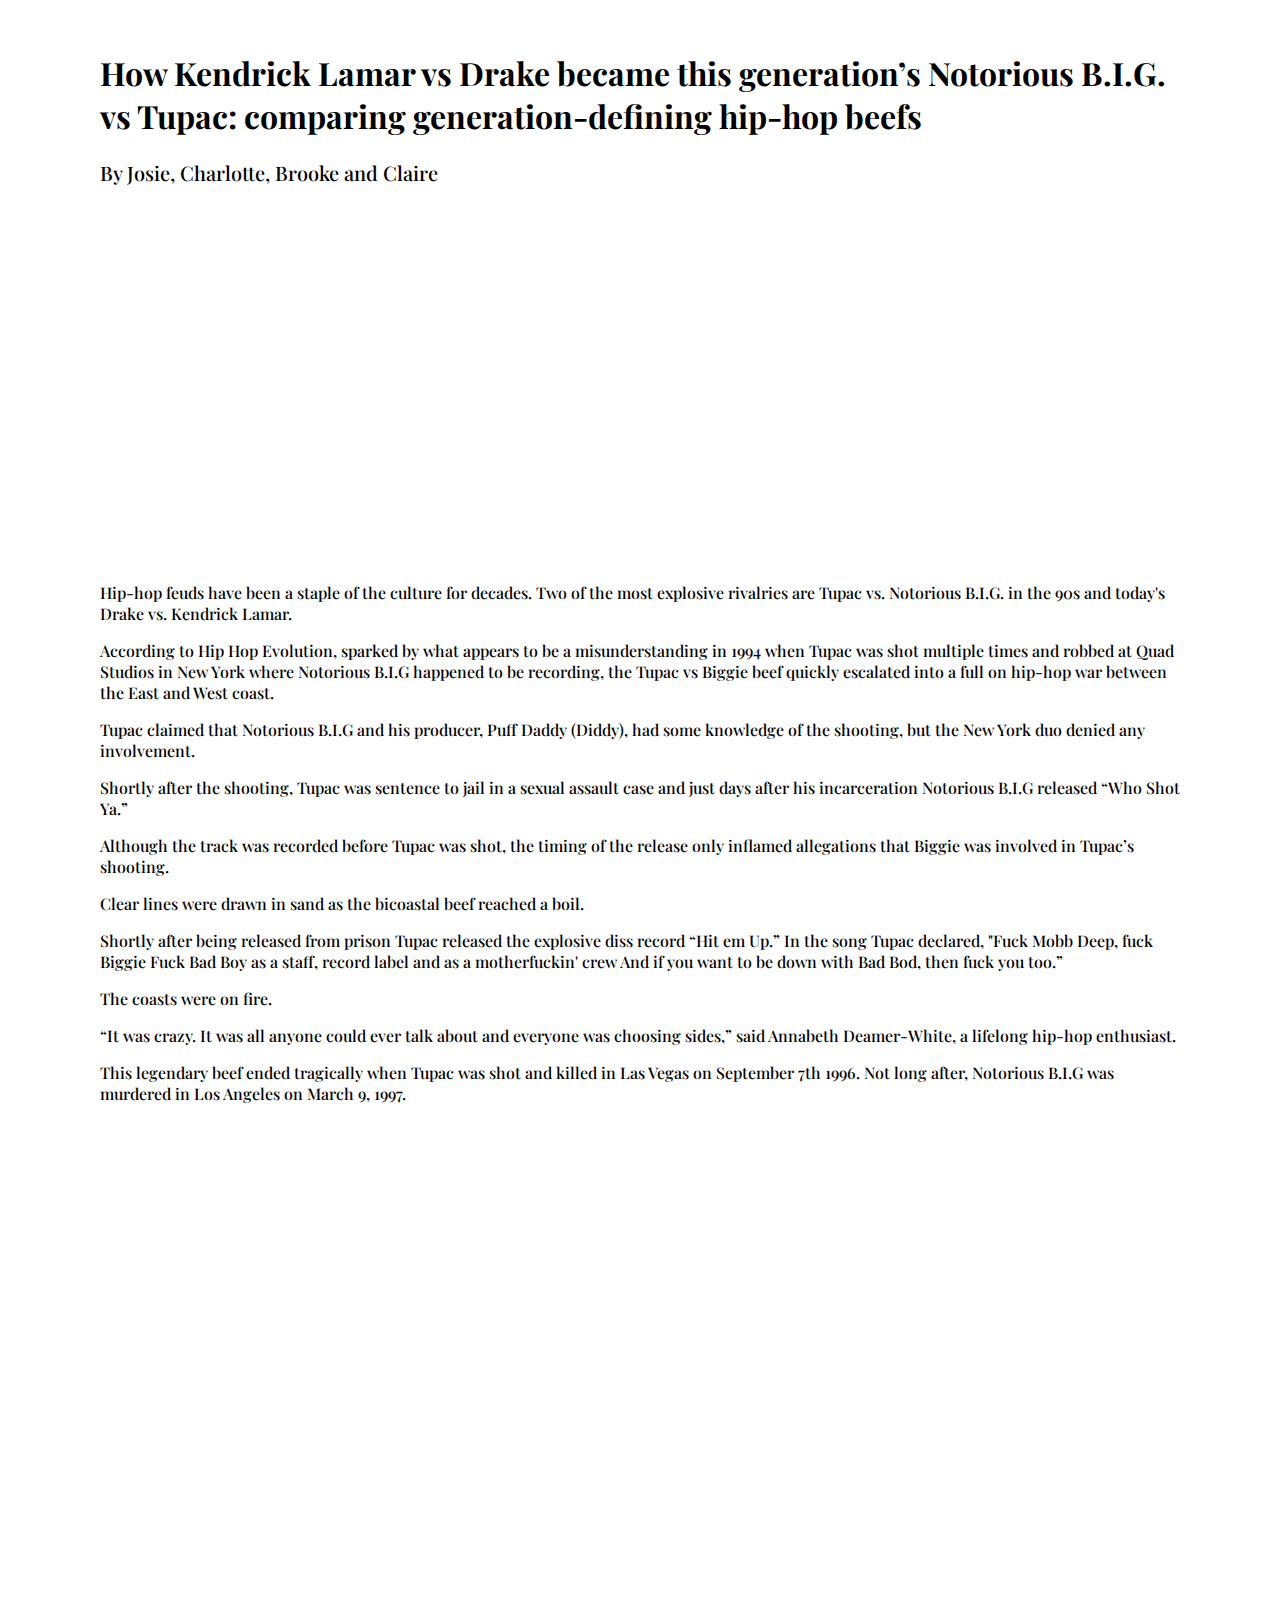
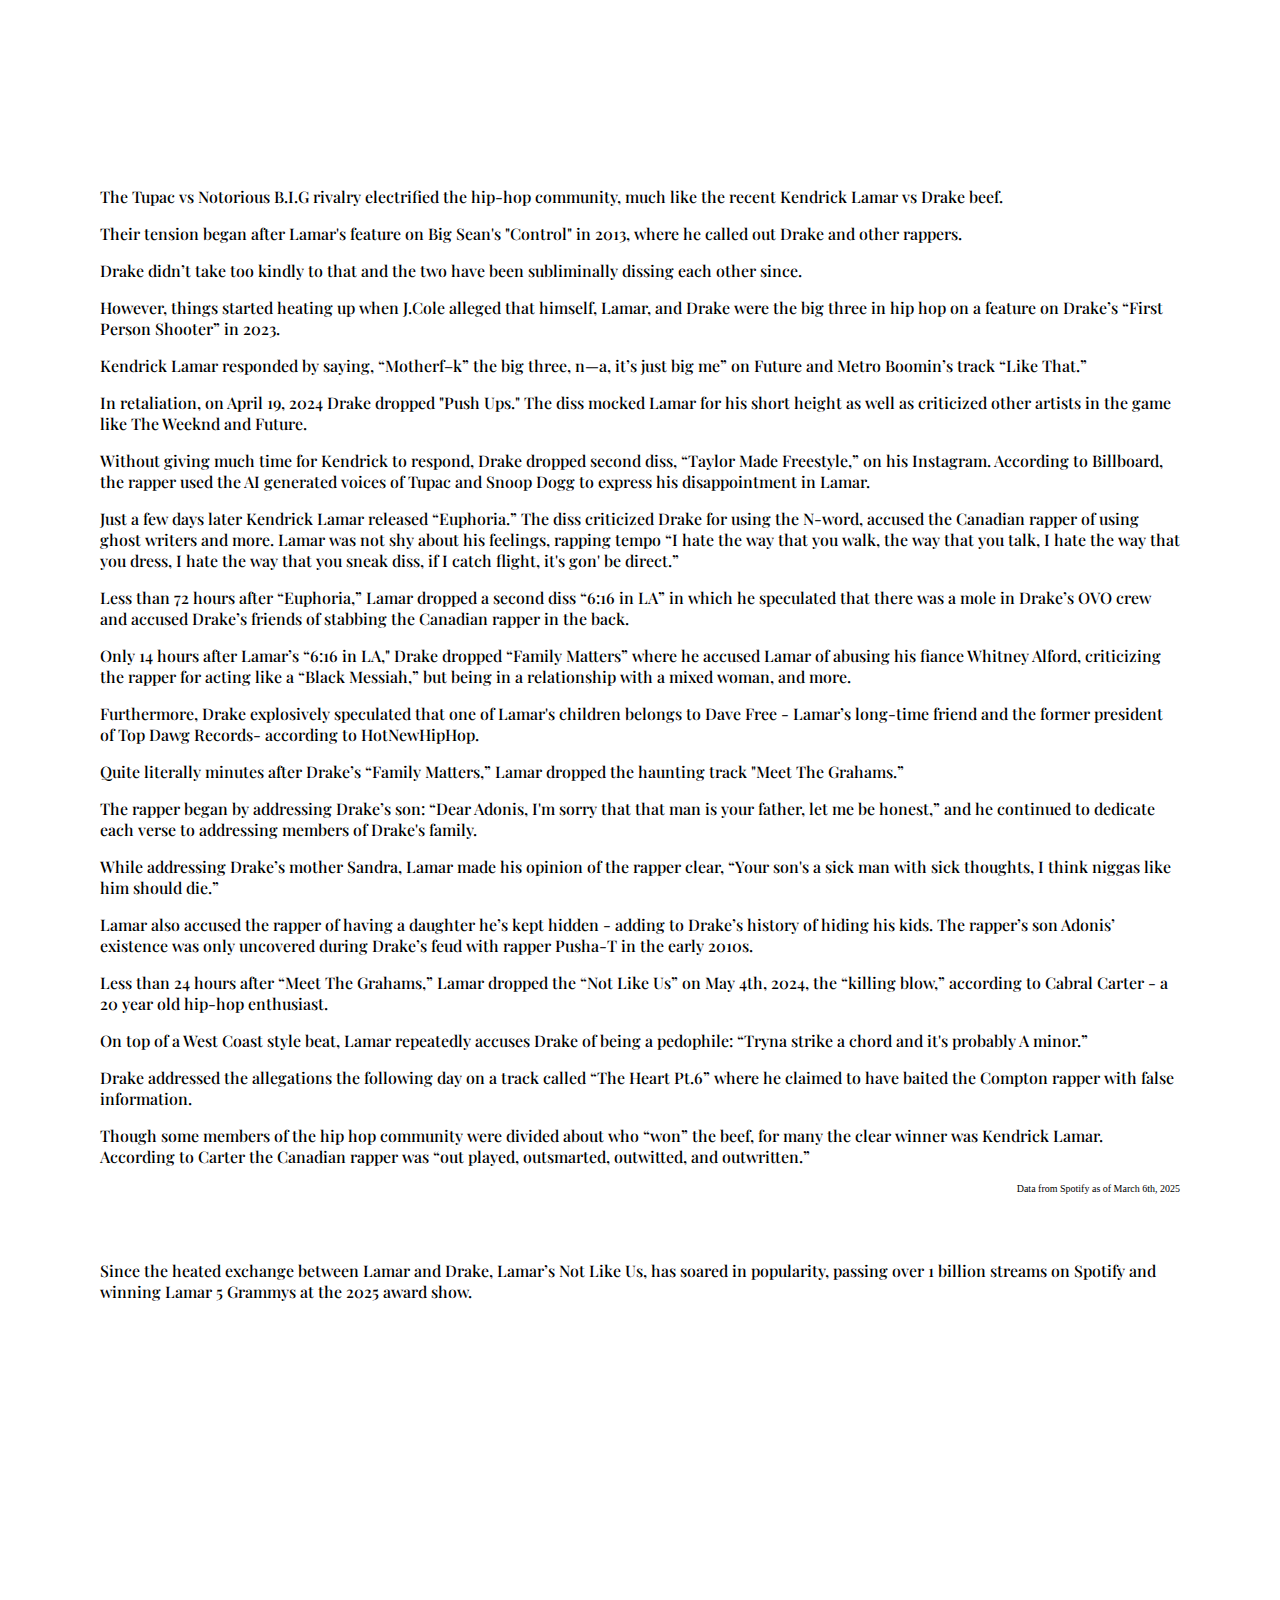
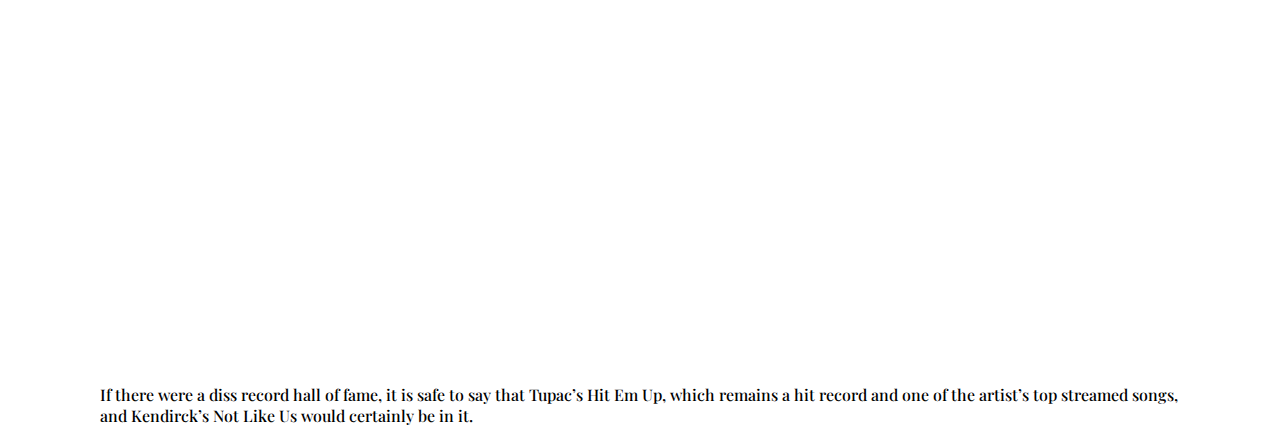
==== diss_track_project/index.html @ 76eb393b "group project finished with soundcite" ====
<!DOCTYPE html>
<html lang="en">
<head>

<link href="style.css" type="text/css" rel="stylesheet">
<a href="Juxta.jpg" download></a>
<a href="Juxta(2).webp" download></a>
<link rel="preconnect" href="https://fonts.googleapis.com">
<link rel="preconnect" href="https://fonts.gstatic.com" crossorigin>
<link href="https://fonts.googleapis.com/css2?family=Playfair+Display:ital,wght@0,400..900;1,400..900&display=swap" rel="stylesheet">
<head>
    <meta charset="UTF-8">
    <title>SoundCite MP3 Example</title>
    
    <!-- SoundCite CSS -->
    <link href="https://cdn.knightlab.com/libs/soundcite/latest/css/player.css" rel="stylesheet" type="text/css">
</head>

</head>


<body>
<div id="everything">
<h1>How Kendrick Lamar vs Drake became this generation’s Notorious B.I.G. vs Tupac: comparing generation-defining hip-hop beefs
</h1>
<div id = "byline" > By Josie, Charlotte, Brooke and Claire </div>


<!-- Allows users to download both of the static juxtapose images if juxtapose (the website) doesn't work -->
<!-- Embeds the Juxtapose interactive into the story -->
<div class="tupacjuxt">
<iframe frameborder="0" class="juxtapose" width="50%" height="350" src="https://cdn.knightlab.com/libs/juxtapose/latest/embed/index.html?uid=ca8bb888-fab3-11ef-9397-d93975fe8866" alt = "A Juxtapose slider comparing Kendrick Lamar and Drake to Biggie and Tupac"> </iframe>
</div>
<P>Hip-hop feuds have been a staple of the culture for decades. Two of the most explosive rivalries are Tupac vs. Notorious B.I.G. in the 90s and today's Drake vs. Kendrick Lamar.
</P>
<p>According to Hip Hop Evolution, sparked by what appears to be a misunderstanding in 1994 when Tupac was shot multiple times and robbed at Quad Studios in New York where Notorious B.I.G happened to be recording, the Tupac vs Biggie beef quickly escalated into a full on hip-hop war between the East and West coast.
</p>
<p>Tupac claimed that Notorious B.I.G and his producer, Puff Daddy (Diddy), had some knowledge of the shooting, but the New York duo denied any involvement.
</p>
<p>Shortly after the shooting, Tupac was sentence to jail in a sexual assault case and just days after his incarceration Notorious B.I.G released “Who Shot Ya.”
</p>
<p>Although the track was recorded before Tupac was shot, the timing of the release only inflamed allegations that Biggie was involved in Tupac’s shooting.
</p>
<p>Clear lines were drawn in sand as the bicoastal beef reached a boil.
</p>

<body>
    
    <p>Shortly after being released from prison Tupac released the explosive diss record “Hit em Up.” 
        In the song Tupac declared,

    <!-- This is the actual audio embed with the mp3 file -->
    <span class="soundcite" data-url="audio/fuck_mobb.mp3" data-plays="1">
        "Fuck Mobb Deep, fuck Biggie Fuck Bad Boy as a staff, record label and as a motherfuckin' 
        crew And if you want to be down with Bad Bod, then fuck you too.” </span>
    
    <!-- SoundCite JS - These need to be at the end of the body -->
    <script src="https://connect.soundcloud.com/sdk/sdk-3.3.2.js"></script>
    <script src="https://cdn.knightlab.com/libs/soundcite/latest/js/soundcite.min.js"></script>
</body>
</html>

<p>The coasts were on fire.
</p>
<p>“It was crazy. It was all anyone could ever talk about and everyone was choosing sides,” said Annabeth Deamer-White, a lifelong hip-hop enthusiast.
</p>
<p>This legendary beef ended tragically when Tupac was shot and killed in Las Vegas on September 7th 1996. Not long after, Notorious B.I.G was murdered in Los Angeles on March 9, 1997.
 <div id="content">
   <iframe src='https://cdn.knightlab.com/libs/timeline3/latest/embed/index.html?source=v2:2PACX-1vSgqRgg9u5lz9oXwgt3lnvcIDR_izvdSo0LzaxijfHwG-pThgbfVSO4kdqxJpXQ-SPNCX5XE_FA3Bhp&font=Default&lang=en&initial_zoom=2&height=650' width= 90%' height='650' webkitallowfullscreen mozallowfullscreen allowfullscreen frameborder='0'></iframe>
   </div> 
</p>
<p>The Tupac vs Notorious B.I.G rivalry electrified the hip-hop community, much like the recent Kendrick Lamar vs Drake beef.
</p>
<p>Their tension began after Lamar's feature on Big Sean's "Control" in 2013, where he called out Drake and other rappers.
</p>
<p>Drake didn’t take too kindly to that and the two have been subliminally dissing each other since. </p>
<p>However, things started heating up when J.Cole alleged that himself, Lamar, and Drake were the big three in hip hop on a feature on Drake’s “First Person Shooter” in 2023.
</p>


<body>    
    <p>Kendrick Lamar responded by saying,

    <!-- This is the actual audio embed with the mp3 file -->
    <span class="soundcite" data-url="audio/likethat.mp3" data-plays="1">“Motherf–k” the big three, 
        n—a, it’s just big me” on Future and Metro Boomin’s track “Like That.”
    
    <!-- SoundCite JS - These need to be at the end of the body -->
    <script src="https://connect.soundcloud.com/sdk/sdk-3.3.2.js"></script>
    <script src="https://cdn.knightlab.com/libs/soundcite/latest/js/soundcite.min.js"></script>
</body>
</html>

<p>In retaliation, on April 19, 2024 Drake dropped "Push Ups." The diss mocked Lamar for his short height as well as criticized other artists in the game like The Weeknd and Future.
</p>
<p>Without giving much time for Kendrick to respond, Drake dropped second diss, “Taylor Made Freestyle,” on his Instagram. According to Billboard, the rapper used the AI generated voices of Tupac and Snoop Dogg to express his disappointment in Lamar.
</p>

<body>
    
    <p>Just a few days later Kendrick Lamar released “Euphoria.” 
        The diss criticized Drake for using the N-word, accused the Canadian rapper of using 
        ghost writers and more. Lamar was not shy about his feelings, rapping tempo


    <!-- This is the actual audio embed with the mp3 file -->
    <span class="soundcite" data-url="audio/euphoria.mp3" data-plays="1">
        “I hate the way that you walk, the way that you talk, I hate the way that you dress, 
        I hate the way that you sneak diss, if I catch flight, it's gon' be direct.”</span>
    
    <!-- SoundCite JS - These need to be at the end of the body -->
    <script src="https://connect.soundcloud.com/sdk/sdk-3.3.2.js"></script>
    <script src="https://cdn.knightlab.com/libs/soundcite/latest/js/soundcite.min.js"></script>
</body>
</html>


<p>Less than 72 hours after “Euphoria,” Lamar dropped a second diss “6:16 in LA” in which he speculated that there was a mole in Drake’s OVO crew and accused Drake’s friends of stabbing the Canadian rapper in the back.
</p>
<p>Only 14 hours after Lamar’s “6:16 in LA," Drake dropped “Family Matters” where he accused Lamar of abusing his fiance Whitney Alford, criticizing the rapper for acting like a “Black Messiah,” but being in a relationship with a mixed woman, and more.
</p>
<p>Furthermore, Drake explosively speculated that one of Lamar's children belongs to Dave Free - Lamar’s long-time friend and the former president of Top Dawg Records- according to HotNewHipHop.
</p>
<p>Quite literally minutes after Drake’s “Family Matters,” Lamar dropped the haunting track "Meet The Grahams.”
</p>

<body>    
    <p>The rapper began by addressing Drake’s son: 

        <span class="soundcite" data-url="audio/dear_adonis.mp3" data-plays="1">
        “Dear Adonis, I'm sorry that that man is your father, let me be honest,”
</span> and he continued to dedicate each verse to addressing members of Drake's family.
    
    <!-- SoundCite JS -->
    <script src="https://connect.soundcloud.com/sdk/sdk-3.3.2.js"></script>
    <script src="https://cdn.knightlab.com/libs/soundcite/latest/js/soundcite.min.js"></script>
</body>
</html>

<body>    
    <p>While addressing Drake’s mother Sandra, Lamar made his opinion of the rapper clear, 

    <span class="soundcite" data-url="audio/your_son.mp3" data-plays="1">
        “Your son's a sick man with sick thoughts, I think niggas like him should die.” </span>
    
    <!-- SoundCite JS -->
    <script src="https://connect.soundcloud.com/sdk/sdk-3.3.2.js"></script>
    <script src="https://cdn.knightlab.com/libs/soundcite/latest/js/soundcite.min.js"></script>
</body>
</html>

<p>Lamar also accused the rapper of having a daughter he’s kept hidden - adding to Drake’s history of hiding his kids. The rapper’s son Adonis’ existence was only uncovered during Drake’s feud with rapper Pusha-T in the early 2010s.
</p>
<p>Less than 24 hours after “Meet The Grahams,” Lamar dropped the “Not Like Us” on May 4th, 2024, the “killing blow,” according to Cabral Carter - a 20 year old hip-hop enthusiast.
</p>

<body>    
    <p>On top of a West Coast style beat, Lamar repeatedly accuses Drake of being a pedophile:

    <span class="soundcite" data-url="audio/tryna_strike.mp3" data-plays="1">
        “Tryna strike a chord and it's probably A minor.” </span>
    
    <!-- SoundCite JS -->
    <script src="https://connect.soundcloud.com/sdk/sdk-3.3.2.js"></script>
    <script src="https://cdn.knightlab.com/libs/soundcite/latest/js/soundcite.min.js"></script>
</body>
</html>

<p>Drake addressed the allegations the following day on a track called “The Heart Pt.6” where he claimed to have baited the Compton rapper with false information.
</p>
<p>Though some members of the hip hop community were divided about who “won” the beef, for many the clear winner was Kendrick Lamar. According to Carter the Canadian rapper was “out played, outsmarted, outwitted, and outwritten.”
</p>
<!--Divides, contains, and organizes the main content into one section-->
<div id = "content">
   <!--If Flourish crashes or doesn't work, people can download a static image of the chart-->
   <a href="chart.png" download></a>
   <!--Embeds the flourish chart into the story-->
  <div class="flourish-embed flourish-chart" data-src="visualisation/21967413"><script src="https://public.flourish.studio/resources/embed.js"></script><noscript><img src="https://public.flourish.studio/visualisation/21967413/thumbnail" width="100%" alt="chart visualization" /></noscript></div>
  <!--Adds the source at a small text underneath the chart-->
  <p class ="cutline">Data from Spotify as of March 6th, 2025</p>
<p>Since the heated exchange between Lamar and Drake, Lamar’s Not Like Us, has soared in popularity, passing over 1 billion streams on Spotify and winning Lamar 5 Grammys at the 2025 award show.
</p>
<iframe src='https://cdn.knightlab.com/libs/timeline3/latest/embed/index.html?source=v2:2PACX-1vRwQuoPrEO8JZJSjxNY9GluSOpDeGPlH2x0Uv1nz2jojQGBZ823fjE9_C3Gv5G1UcjvmQYHri6ozE3G&font=Default&lang=en&initial_zoom=2&height=650' width='90%' height='650' webkitallowfullscreen mozallowfullscreen allowfullscreen frameborder='0'></iframe>
<p>If there were a diss record hall of fame, it is safe to say that Tupac’s Hit Em Up, which remains a hit record and one of the artist’s top streamed songs,  and Kendirck’s Not Like Us would certainly be in it.</p>
</div>
</body>
</html>
---- diss_track_project/style.css ----
/*Centers my iframe in the middle of the page*/
iframe {
    margin: auto;
    display: block;
 }
 
 
 
 
 /*Makes my content responsive to both websites and mobile browsers*/
 #everything {
    padding-top:30px;
    padding-left: 100px;
    padding-right:100px;
 }
 #byline {
    font-size: 20px;
    padding-bottom: 30px;
    font-family: "Playfair Display", serif;
 }
 #content {
    margin: auto;
  }
 
 
 
 
       /* Styles my cutline beneath my graph*/
       .cutline {
        font-size: 10px;
        margin:0;  
        padding-bottom: 50px;
        font-family: 'Times New Roman', Times, serif;
        text-align: right;
     
 }
 body {
    margin: auto;
    font-family: "Playfair Display", serif;
    font-weight: 500;
 }
 
 
 @media (orientation: portrait) {
    #content {
      width: 100%;
    }
    .tupacjuxt{
        width:100%;
        height: 300px;
    }
  
 }
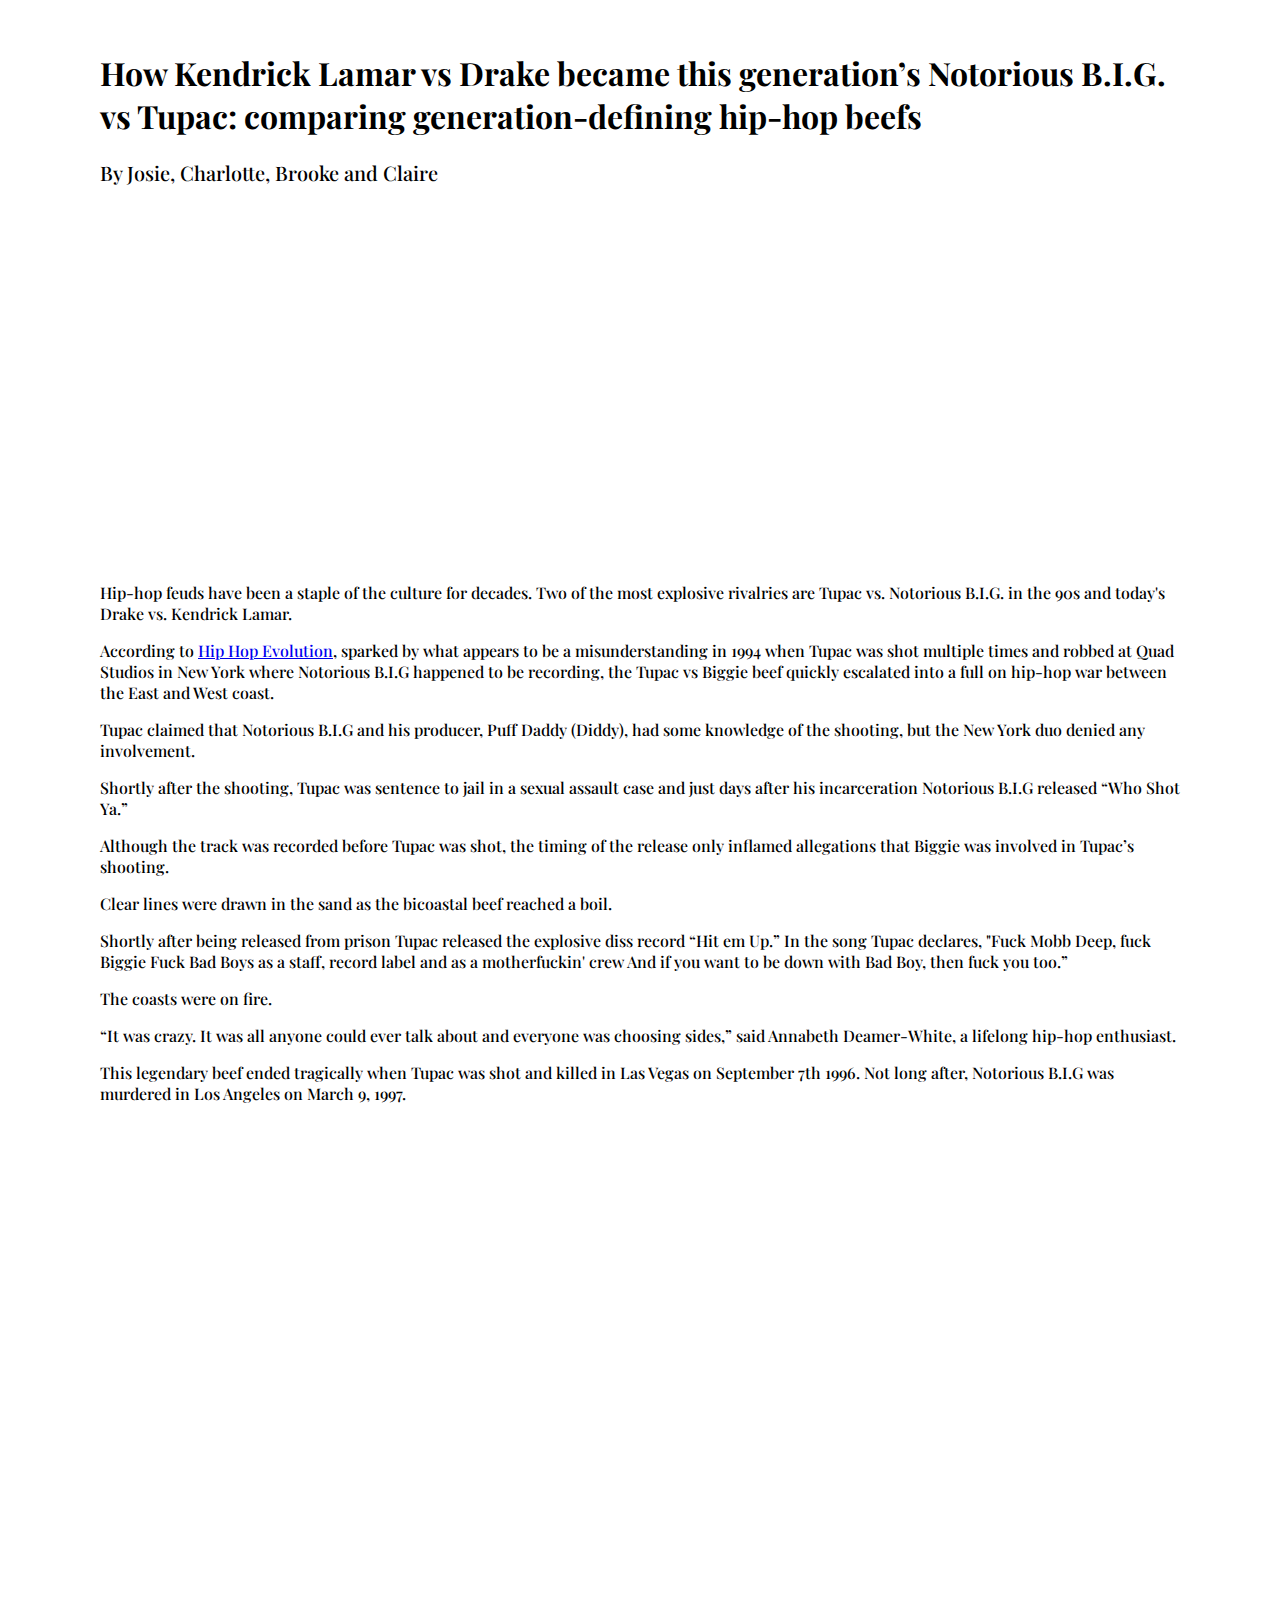
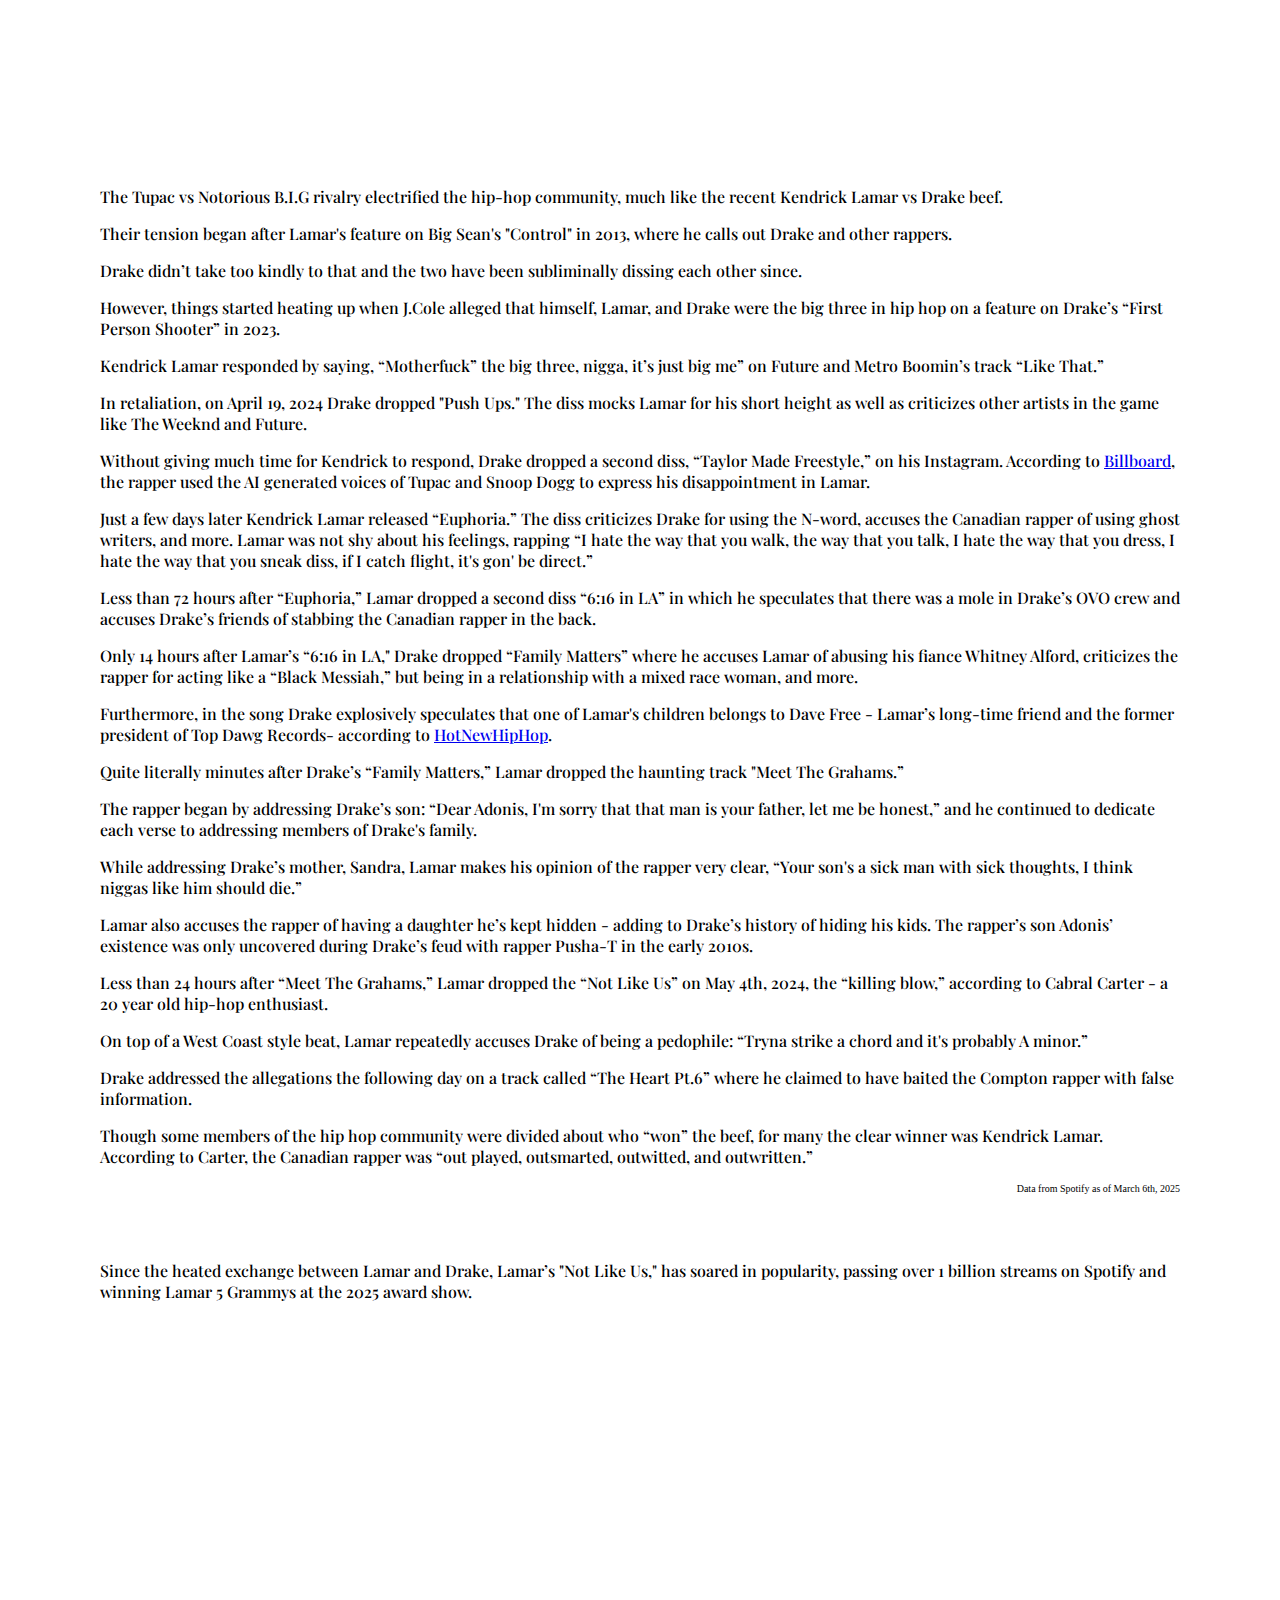
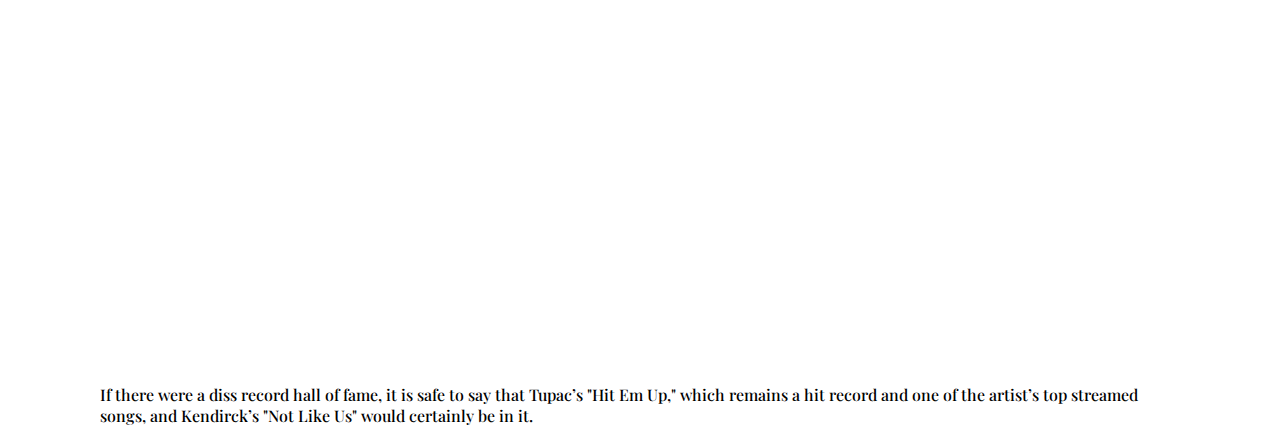
==== commit 100ab720: "fixed references" ====
--- a/diss_track_project/index.html
+++ b/diss_track_project/index.html
@@ -10,7 +10,6 @@
 <link href="https://fonts.googleapis.com/css2?family=Playfair+Display:ital,wght@0,400..900;1,400..900&display=swap" rel="stylesheet">
 <head>
     <meta charset="UTF-8">
-    <title>SoundCite MP3 Example</title>
     
     <!-- SoundCite CSS -->
     <link href="https://cdn.knightlab.com/libs/soundcite/latest/css/player.css" rel="stylesheet" type="text/css">
@@ -33,7 +32,7 @@
 </div>
 <P>Hip-hop feuds have been a staple of the culture for decades. Two of the most explosive rivalries are Tupac vs. Notorious B.I.G. in the 90s and today's Drake vs. Kendrick Lamar.
 </P>
-<p>According to Hip Hop Evolution, sparked by what appears to be a misunderstanding in 1994 when Tupac was shot multiple times and robbed at Quad Studios in New York where Notorious B.I.G happened to be recording, the Tupac vs Biggie beef quickly escalated into a full on hip-hop war between the East and West coast.
+<p>According to <a href="https://www.netflix.com/title/80141782">Hip Hop Evolution</a>, sparked by what appears to be a misunderstanding in 1994 when Tupac was shot multiple times and robbed at Quad Studios in New York where Notorious B.I.G happened to be recording, the Tupac vs Biggie beef quickly escalated into a full on hip-hop war between the East and West coast.
 </p>
 <p>Tupac claimed that Notorious B.I.G and his producer, Puff Daddy (Diddy), had some knowledge of the shooting, but the New York duo denied any involvement.
 </p>
@@ -41,18 +40,18 @@
 </p>
 <p>Although the track was recorded before Tupac was shot, the timing of the release only inflamed allegations that Biggie was involved in Tupac’s shooting.
 </p>
-<p>Clear lines were drawn in sand as the bicoastal beef reached a boil.
+<p>Clear lines were drawn in the sand as the bicoastal beef reached a boil.
 </p>
 
 <body>
     
     <p>Shortly after being released from prison Tupac released the explosive diss record “Hit em Up.” 
-        In the song Tupac declared,
+        In the song Tupac declares,
 
     <!-- This is the actual audio embed with the mp3 file -->
     <span class="soundcite" data-url="audio/fuck_mobb.mp3" data-plays="1">
-        "Fuck Mobb Deep, fuck Biggie Fuck Bad Boy as a staff, record label and as a motherfuckin' 
-        crew And if you want to be down with Bad Bod, then fuck you too.” </span>
+        "Fuck Mobb Deep, fuck Biggie Fuck Bad Boys as a staff, record label and as a motherfuckin' 
+        crew And if you want to be down with Bad Boy, then fuck you too.” </span>
     
     <!-- SoundCite JS - These need to be at the end of the body -->
     <script src="https://connect.soundcloud.com/sdk/sdk-3.3.2.js"></script>
@@ -71,7 +70,7 @@
 </p>
 <p>The Tupac vs Notorious B.I.G rivalry electrified the hip-hop community, much like the recent Kendrick Lamar vs Drake beef.
 </p>
-<p>Their tension began after Lamar's feature on Big Sean's "Control" in 2013, where he called out Drake and other rappers.
+<p>Their tension began after Lamar's feature on Big Sean's "Control" in 2013, where he calls out Drake and other rappers.
 </p>
 <p>Drake didn’t take too kindly to that and the two have been subliminally dissing each other since. </p>
 <p>However, things started heating up when J.Cole alleged that himself, Lamar, and Drake were the big three in hip hop on a feature on Drake’s “First Person Shooter” in 2023.
@@ -82,8 +81,8 @@
     <p>Kendrick Lamar responded by saying,
 
     <!-- This is the actual audio embed with the mp3 file -->
-    <span class="soundcite" data-url="audio/likethat.mp3" data-plays="1">“Motherf–k” the big three, 
-        n—a, it’s just big me” on Future and Metro Boomin’s track “Like That.”
+    <span class="soundcite" data-url="audio/likethat.mp3" data-plays="1">“Motherfuck” the big three, 
+        nigga, it’s just big me” on Future and Metro Boomin’s track “Like That.”
     
     <!-- SoundCite JS - These need to be at the end of the body -->
     <script src="https://connect.soundcloud.com/sdk/sdk-3.3.2.js"></script>
@@ -91,16 +90,16 @@
 </body>
 </html>
 
-<p>In retaliation, on April 19, 2024 Drake dropped "Push Ups." The diss mocked Lamar for his short height as well as criticized other artists in the game like The Weeknd and Future.
+<p>In retaliation, on April 19, 2024 Drake dropped "Push Ups." The diss mocks Lamar for his short height as well as criticizes other artists in the game like The Weeknd and Future.
 </p>
-<p>Without giving much time for Kendrick to respond, Drake dropped second diss, “Taylor Made Freestyle,” on his Instagram. According to Billboard, the rapper used the AI generated voices of Tupac and Snoop Dogg to express his disappointment in Lamar.
+<p>Without giving much time for Kendrick to respond, Drake dropped a second diss, “Taylor Made Freestyle,” on his Instagram. According to <a href="https://www.billboard.com/lists/drake-kendrick-lamar-beef-timeline/">Billboard</a>, the rapper used the AI generated voices of Tupac and Snoop Dogg to express his disappointment in Lamar.
 </p>
 
 <body>
     
     <p>Just a few days later Kendrick Lamar released “Euphoria.” 
-        The diss criticized Drake for using the N-word, accused the Canadian rapper of using 
-        ghost writers and more. Lamar was not shy about his feelings, rapping tempo
+        The diss criticizes Drake for using the N-word, accuses the Canadian rapper of using 
+        ghost writers, and more. Lamar was not shy about his feelings, rapping
 
 
     <!-- This is the actual audio embed with the mp3 file -->
@@ -115,11 +114,11 @@
 </html>
 
 
-<p>Less than 72 hours after “Euphoria,” Lamar dropped a second diss “6:16 in LA” in which he speculated that there was a mole in Drake’s OVO crew and accused Drake’s friends of stabbing the Canadian rapper in the back.
+<p>Less than 72 hours after “Euphoria,” Lamar dropped a second diss “6:16 in LA” in which he speculates that there was a mole in Drake’s OVO crew and accuses Drake’s friends of stabbing the Canadian rapper in the back.
 </p>
-<p>Only 14 hours after Lamar’s “6:16 in LA," Drake dropped “Family Matters” where he accused Lamar of abusing his fiance Whitney Alford, criticizing the rapper for acting like a “Black Messiah,” but being in a relationship with a mixed woman, and more.
+<p>Only 14 hours after Lamar’s “6:16 in LA," Drake dropped “Family Matters” where he accuses Lamar of abusing his fiance Whitney Alford, criticizes the rapper for acting like a “Black Messiah,” but being in a relationship with a mixed race woman, and more.
 </p>
-<p>Furthermore, Drake explosively speculated that one of Lamar's children belongs to Dave Free - Lamar’s long-time friend and the former president of Top Dawg Records- according to HotNewHipHop.
+<p>Furthermore, in the song Drake explosively speculates that one of Lamar's children belongs to Dave Free - Lamar’s long-time friend and the former president of Top Dawg Records- according to <a href="https://www.hotnewhiphop.com/799218-dave-free-kendrick-lamar-pglang">HotNewHipHop</a>.
 </p>
 <p>Quite literally minutes after Drake’s “Family Matters,” Lamar dropped the haunting track "Meet The Grahams.”
 </p>
@@ -138,7 +137,7 @@
 </html>
 
 <body>    
-    <p>While addressing Drake’s mother Sandra, Lamar made his opinion of the rapper clear, 
+    <p>While addressing Drake’s mother, Sandra, Lamar makes his opinion of the rapper very clear, 
 
     <span class="soundcite" data-url="audio/your_son.mp3" data-plays="1">
         “Your son's a sick man with sick thoughts, I think niggas like him should die.” </span>
@@ -149,7 +148,7 @@
 </body>
 </html>
 
-<p>Lamar also accused the rapper of having a daughter he’s kept hidden - adding to Drake’s history of hiding his kids. The rapper’s son Adonis’ existence was only uncovered during Drake’s feud with rapper Pusha-T in the early 2010s.
+<p>Lamar also accuses the rapper of having a daughter he’s kept hidden - adding to Drake’s history of hiding his kids. The rapper’s son Adonis’ existence was only uncovered during Drake’s feud with rapper Pusha-T in the early 2010s.
 </p>
 <p>Less than 24 hours after “Meet The Grahams,” Lamar dropped the “Not Like Us” on May 4th, 2024, the “killing blow,” according to Cabral Carter - a 20 year old hip-hop enthusiast.
 </p>
@@ -168,7 +167,7 @@
 
 <p>Drake addressed the allegations the following day on a track called “The Heart Pt.6” where he claimed to have baited the Compton rapper with false information.
 </p>
-<p>Though some members of the hip hop community were divided about who “won” the beef, for many the clear winner was Kendrick Lamar. According to Carter the Canadian rapper was “out played, outsmarted, outwitted, and outwritten.”
+<p>Though some members of the hip hop community were divided about who “won” the beef, for many the clear winner was Kendrick Lamar. According to Carter, the Canadian rapper was “out played, outsmarted, outwitted, and outwritten.”
 </p>
 <!--Divides, contains, and organizes the main content into one section-->
 <div id = "content">
@@ -178,10 +177,10 @@
   <div class="flourish-embed flourish-chart" data-src="visualisation/21967413"><script src="https://public.flourish.studio/resources/embed.js"></script><noscript><img src="https://public.flourish.studio/visualisation/21967413/thumbnail" width="100%" alt="chart visualization" /></noscript></div>
   <!--Adds the source at a small text underneath the chart-->
   <p class ="cutline">Data from Spotify as of March 6th, 2025</p>
-<p>Since the heated exchange between Lamar and Drake, Lamar’s Not Like Us, has soared in popularity, passing over 1 billion streams on Spotify and winning Lamar 5 Grammys at the 2025 award show.
+<p>Since the heated exchange between Lamar and Drake, Lamar’s "Not Like Us," has soared in popularity, passing over 1 billion streams on Spotify and winning Lamar 5 Grammys at the 2025 award show.
 </p>
 <iframe src='https://cdn.knightlab.com/libs/timeline3/latest/embed/index.html?source=v2:2PACX-1vRwQuoPrEO8JZJSjxNY9GluSOpDeGPlH2x0Uv1nz2jojQGBZ823fjE9_C3Gv5G1UcjvmQYHri6ozE3G&font=Default&lang=en&initial_zoom=2&height=650' width='90%' height='650' webkitallowfullscreen mozallowfullscreen allowfullscreen frameborder='0'></iframe>
-<p>If there were a diss record hall of fame, it is safe to say that Tupac’s Hit Em Up, which remains a hit record and one of the artist’s top streamed songs,  and Kendirck’s Not Like Us would certainly be in it.</p>
+<p>If there were a diss record hall of fame, it is safe to say that Tupac’s "Hit Em Up," which remains a hit record and one of the artist’s top streamed songs, and Kendirck’s "Not Like Us" would certainly be in it.</p>
 </div>
 </body>
 </html>